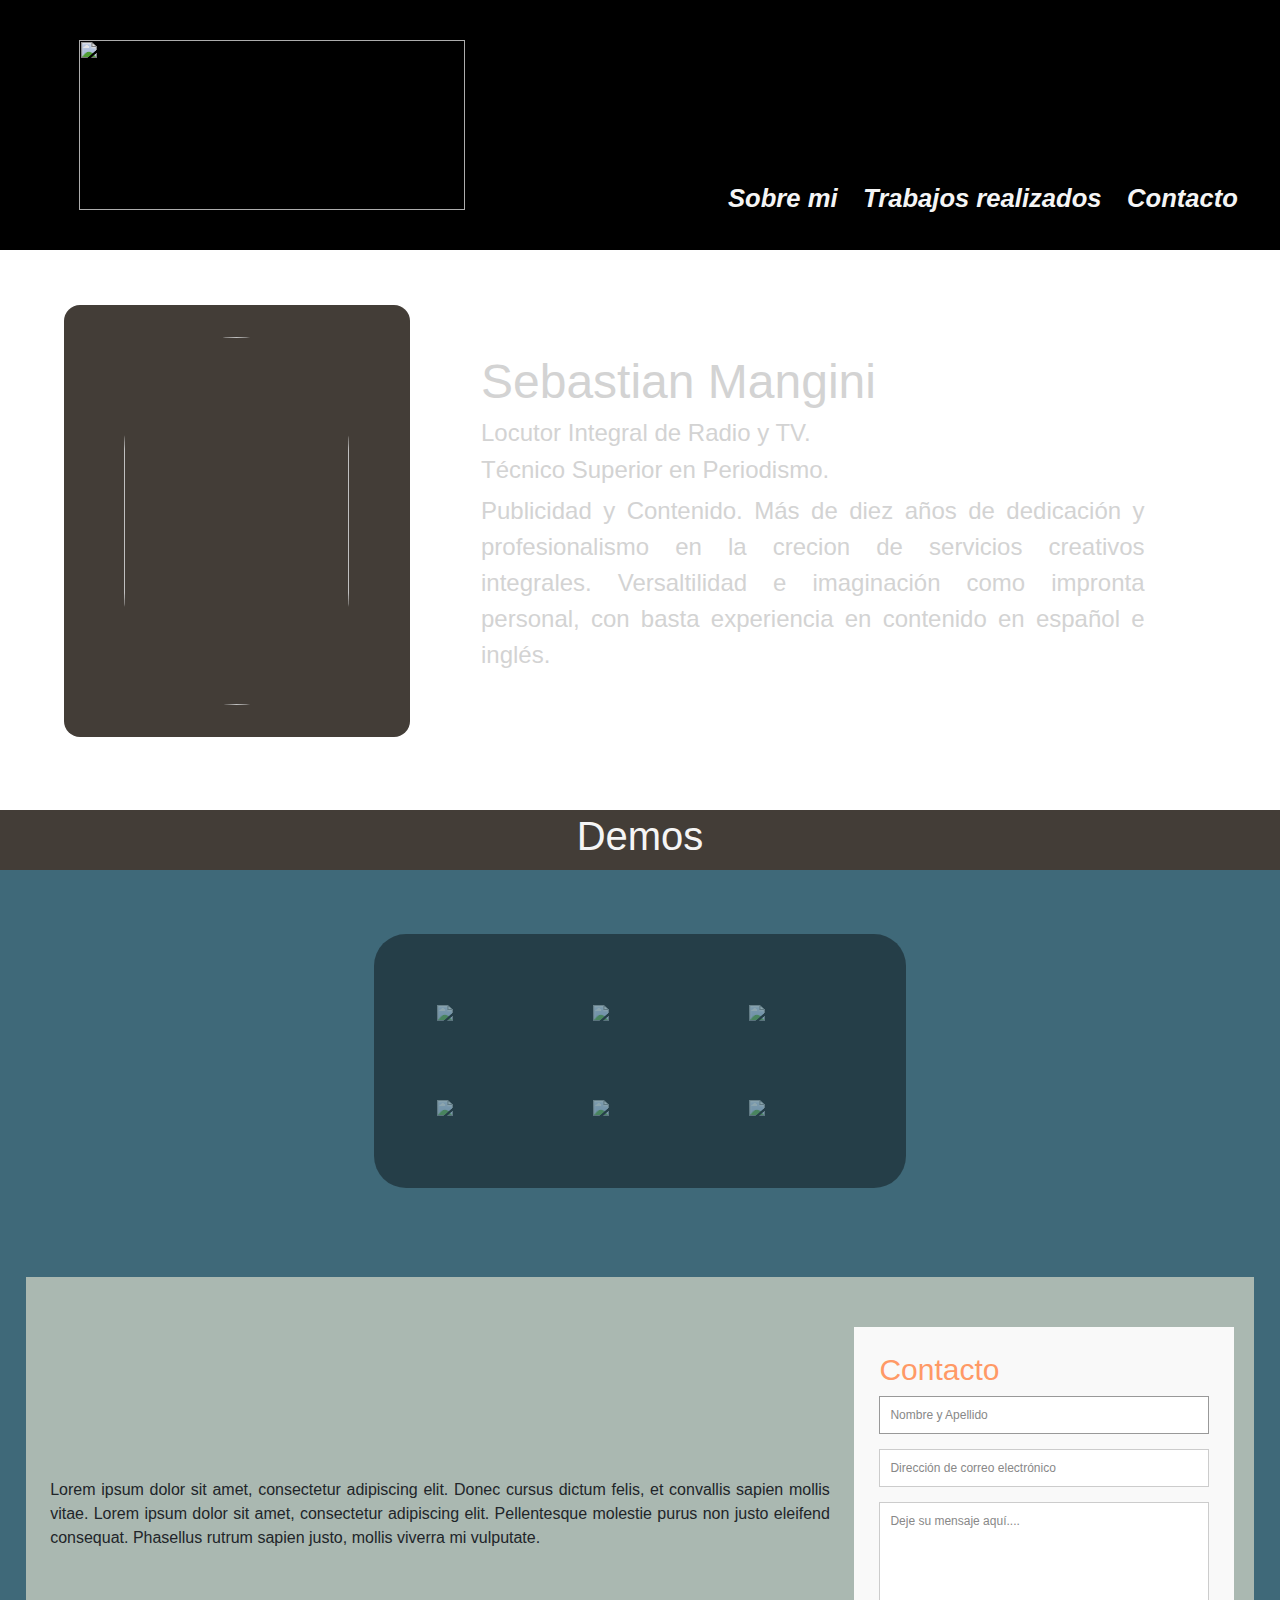
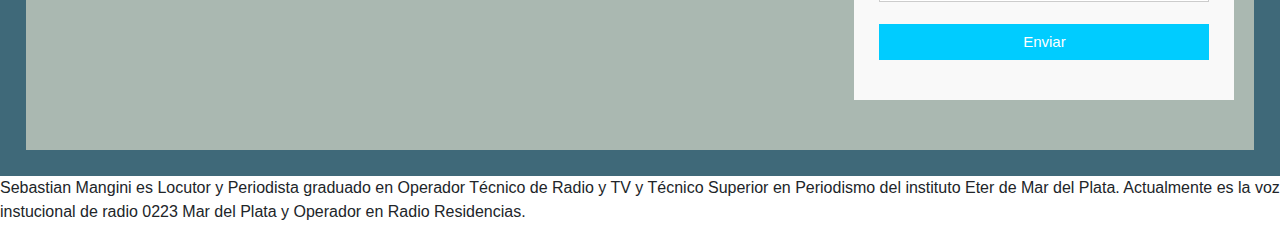
==== index.html @ 20fe5ebd "Add files via upload" ====
<!doctype html>
<html lang="en">

<head>
    <!-- Required meta tags -->
    <meta charset="utf-8">
    <meta name="viewport" content="width=device-width, initial-scale=1, shrink-to-fit=no">

    <!-- Bootstrap CSS -->
    <link rel="stylesheet" href="https://stackpath.bootstrapcdn.com/bootstrap/4.3.1/css/bootstrap.min.css"
        integrity="sha384-ggOyR0iXCbMQv3Xipma34MD+dH/1fQ784/j6cY/iJTQUOhcWr7x9JvoRxT2MZw1T" crossorigin="anonymous">

    <title>SebastianMangini</title>
    <link href="Index.css" rel="stylesheet" type="text/css">
    <link href="header.css" rel="stylesheet" type="text/css">
    <link href="presentation.css" rel="stylesheet" type="text/css">
    <link href="demogrill.css" rel="stylesheet" type="text/css">
    <link href="contact.css" rel="stylesheet" type="text/css">

    <link href="https://fonts.googleapis.com/css?family=Pacifico" rel="stylesheet">
    <link rel="stylesheet" href="https://use.fontawesome.com/releases/v5.7.2/css/all.css"
        integrity="sha384-fnmOCqbTlWIlj8LyTjo7mOUStjsKC4pOpQbqyi7RrhN7udi9RwhKkMHpvLbHG9Sr" crossorigin="anonymous">
    <link href="https://fonts.googleapis.com/css?family=Merriweather" rel="stylesheet">
</head>




<body>

    <header class="header-container">
        <div class="logo">
            <img src="/Users/aserra/Documents/web-locutor2/img/Logo2.jpg">
        </div>
        <nav>
            <ul class="menu">
                <li class="sobre-mi-button"><a href="#">Sobre mi</a></li>
                <li class="trabajos-realizados-button"><a href="#">Trabajos realizados</a></li>
                <li class="contacto-button"><a href="#">Contacto</a></li>
            </ul>
        </nav>
    </header>

    <main>
        <container class="presentation">
            <section class="profile" id="profile">
                
                    <img src="/Users/aserra/Documents/web-locutor2/img/fotoperfil.png">
               
            </section>
            <section class="profile-desc-container">
                <div class="profile-content">
                    <h1>Sebastian Mangini</h1>
                    <h2>Locutor Integral de Radio y TV.</h2>
                    <h2>Técnico Superior en Periodismo.</h2>
                    <p>Publicidad y Contenido. Más de diez años de dedicación y profesionalismo en la 
                        crecion de servicios creativos integrales. Versaltilidad e imaginación como impronta personal, 
                        con basta experiencia en contenido en español e inglés.</p>
                </div>
            </section>
        </container>
        <div class="second-title">
            <h1>Demos</h1>
        </div>
        <section class="grid-section">
            <div class="flex-grid">
                <div class="col">
                    <img class="demo" src="/Users/aserra/Documents/web-locutor2/img/placeholder-song.png">
                </div>
            
            <div class="col">
                <img  class="demo" src="/Users/aserra/Documents/web-locutor2/img/placeholder-song.png">
            </div>
            
            <div class="col">
                <img class="demo" src="/Users/aserra/Documents/web-locutor2/img/placeholder-song.png">
            </div>
            
            <div class="col">
                <img class="demo" src="/Users/aserra/Documents/web-locutor2/img/placeholder-song.png">
            </div>
            
            <div class="col">
                <img class="demo" src="/Users/aserra/Documents/web-locutor2/img/placeholder-song.png">
            </div>
            
            <div class="col">
                <img class="demo" src="/Users/aserra/Documents/web-locutor2/img/placeholder-song.png">
            </div>
            
            </div>
        </section>

        <section class="contact-box">                
            
                <div class="comment" id="comment">
                    <p>Lorem ipsum dolor sit amet, consectetur adipiscing elit. Donec cursus dictum felis, et convallis sapien mollis vitae. Lorem ipsum dolor sit amet, consectetur adipiscing elit. Pellentesque molestie purus non justo eleifend consequat. Phasellus rutrum sapien justo, mollis viverra mi vulputate.
                    </p>

                <section class="container-form" id="container-form">   

                <div class="container-form">  
                    <form id="contact" action="https://formspree.io/arianpicco@gmail.com" method="post">
                      <h3>Contacto</h3>
                      <fieldset>
                        <input placeholder="Nombre y Apellido" type="text" tabindex="1" required autofocus>
                      </fieldset>
                      <fieldset>
                        <input placeholder="Dirección de correo electrónico" type="email" tabindex="2" required>
                      </fieldset>
                      <fieldset>
                        <textarea placeholder="Deje su mensaje aquí...." tabindex="5" required></textarea>
                      </fieldset>
                      <fieldset>
                        <button name="submit" type="submit" id="contact-submit" data-submit="...Enviando">Enviar</button>
                      </fieldset>
                    </form>
                  </div>
                </section> 
            </div>

            </section> 


<footer>
    <div class="footer">
    <div class="footer-text" id="footer">
        <p>Sebastian Mangini es Locutor y Periodista graduado en Operador Técnico de Radio y TV y Técnico Superior en Periodismo del instituto Eter de Mar del Plata. Actualmente es la voz instucional de radio 0223 Mar del Plata y Operador en Radio Residencias.</p>
        </div>               
    </div>
</footer>
    </main>



    <!-- Optional JavaScript -->
    <!-- jQuery first, then Popper.js, then Bootstrap JS -->
    <script src="index.js"></script>
    <script src="https://code.jquery.com/jquery-3.3.1.slim.min.js"
        integrity="sha384-q8i/X+965DzO0rT7abK41JStQIAqVgRVzpbzo5smXKp4YfRvH+8abtTE1Pi6jizo"
        crossorigin="anonymous"></script>
    <script src="https://cdnjs.cloudflare.com/ajax/libs/popper.js/1.14.7/umd/popper.min.js"
        integrity="sha384-UO2eT0CpHqdSJQ6hJty5KVphtPhzWj9WO1clHTMGa3JDZwrnQq4sF86dIHNDz0W1"
        crossorigin="anonymous"></script>
    <script src="https://stackpath.bootstrapcdn.com/bootstrap/4.3.1/js/bootstrap.min.js"
        integrity="sha384-JjSmVgyd0p3pXB1rRibZUAYoIIy6OrQ6VrjIEaFf/nJGzIxFDsf4x0xIM+B07jRM"
        crossorigin="anonymous"></script>

</body>

</html>
---- header.css ----
.header-container{
    display: flex;
    flex-direction: column;
    background-color: black ;
    background-image: url(/Users/aserra/Documents/web-locutor2/img/backround3.jpg);
    background-attachment: fixed;
    background-size: 100% 100%;
    background-repeat: round;
    border-bottom: 2px rgba(255, 255, 255, 0.6);

}

.logo{
    font-size: 25px;
    color: black;
    display: block;
    justify-content: center;
    align-self: center;
    margin: 5%;
    padding: 3px;
}


 
.logo img{
     display: flex;
     align-self: center;
     width: 100%;
     height: 100%;
  }

nav {
    padding: 2px 5px;
}

ul{
    list-style-type: none;
}

a {
    font-size: 1.6rem;
    color: whitesmoke;
    text-shadow: rgba(black, .2);
    font-style: italic;

}

a:hover{
    text-decoration: underline;
    color:#000000;
    background-color: lightgoldenrodyellow;
}

.menu li {
    font-size: 16px;
    padding: 15px 5px;    
}

.menu {
    flex-wrap: wrap;
    justify-content: space-between;
    align-items: center;

}

.contacto-button{
    text-align: center;
}

.sobre-mi-button{
    text-align: center;

}

.trabajos-realizados-button{
    text-align: center;
    border: none;
    flex-flow: column nowrap;


}

@media all and (min-width: 900px) {


    .header-container{
        padding: relative;
        flex-direction: row;
        justify-content: space-between;
        border: none;
        width: 100%;
        height: 250px;
        align-items: flex-end;
        font-weight: bold;
        text-align: center;
        z-index: 9999;
        transition: .5s;
      
        background-color: black;
    }
    
    .header-container.small{
        height: 80px;
        box-shadow: 0 0 5px rgba(black, .2);
        align-items: flex-end;
        position: fixed;
        border-bottom: 1px solid rgba(255, 255, 255, 0.6);
    }
    
    .header-container.small .menu li{
        padding:0;
    }
    
    .header-container.small ~ main .presentation{
        padding-top: 150px;
        padding-bottom: 50px;
    }
    
    .header-container.small .logo {
        width: 8rem;
        height: 4rem;
        border: none;
        padding: 2px;
    }
    
    .logo{
        width: 26rem;
        height: 80%;
        border-style: none;
        padding: 15px;
        transition: .5s;
        opacity: 0.9;

      }
     
    .logo img{
         width: 100%;
         height: 100%;
         border: none;
      }
     
    
     .menu {
         display: flex;
         justify-content: space-between;
         flex-flow: row nowrap;
         border: none;
         width: 35rem;
         margin-right: 2rem;
     }
    
     .menu li {
        display: flex;
        align-items: center;
        font-size: 24px;
        border: none;
     }
    
     a {
        color: whitesmoke;    
     }
    
     .contacto-button{
        text-align: center;
        border: none;
    }
    
    .sobre-mi-button{
        text-align: center;
        border: none;
    
    
    }
    
    .trabajos-realizados-button{
        text-align: center;
        border: none;
    
    }


}
---- presentation.css ----
.presentation{
    display: flex;
    padding: 2rem 1rem 2rem 1rem;
    flex-flow: column nowrap;
    background-size: 100%;
}


.profile {
display: flex;
background-color: #433D37;
align-content: center;
justify-content: center;
border-radius: 1rem;
padding: 20px;
}

.profile img{
    margin: 10%;
    border-radius: 4rem;
    width: 100%;
}

.profile-desc-container{
    display: flex;
    margin: 5%;
    text-align: justify;
}

.profile-content{
display: flex;
flex-flow: column nowrap;
width: 100%;
height: 100%;
color: lightgray;
}

.profile-content h1{
font-size: 2rem;
}

.profile-content h2{
    font-size: 1rem;
    }

.profile-content p{
    display: none;
}    

.second-title{
    display: block;
    padding: 2px;
    background-color: #433D37;
    color: whitesmoke;
}

.second-title h1{
    text-align: center;
}


@media all and (min-width: 900px) {


    .presentation{
        display: flex;
        padding: 2rem 4rem 2rem 4rem;
        flex-flow: row nowrap;
        padding-bottom: 50px;
        }
    
    .profile{
        padding: 2rem;
        width: 30%;
        margin-top: 2%;
        margin-bottom: 2%;
        display: flex;
        align-items: center;
    }
    
    .profile img{
        width: 100%;
        height: 100%;
        border-radius: 10rem;
        justify-content: center;
        align-items: center;
    }
    
    
    .profile-desc-container{
    width: 60%;
    display: flex;
    justify-content: space-around;
    font-size: x-large;
    }
    
    .profile-content{
        display: flex;
        flex-flow: column nowrap;
        align-content: center;
        width: auto;
        margin: 2%;
    }
    
    .profile-content{
        display: flex;
        flex-flow: column nowrap;
        width: 100%;
        height: 100%;
        }
        
        .profile-content h1{
        font-size: 3rem;
        }
        
        .profile-content h2{
            font-size: 1.5rem;
            }
        
        .profile-content p{
            display: flex;
        }    
    }
---- demogrill.css ----
.demo{
    width: 100%;
    height: auto;
    padding: 1rem;
}

.grid-section{
    background-color: #3F6979;
    background-image: url(/Users/aserra/Documents/web-locutor2/img/backround10.jpeg);
    background-size: 100%;
    background-repeat: repeat;
}


.flex-grid{
    background-color: black;
    opacity: 0.4;
    border-radius: 2rem;
    display: flex;
    flex-flow: column wrap;
    justify-content: center;    
    align-content: center;
    align-items: center;
    padding: 2rem;
    margin: 4rem;
}

.col{
    flex: 1;
    display: flex;
}

.flex-grid img{
    z-index: 1000;
    opacity: none;
}


.grid-section{
    display: flex;
    justify-content: center;
    align-items: center;
}


@media all and (min-width: 900px) {



    .grid-section{
   
        height: auto;
        display: flex;
        background-repeat: no-repeat;
    }
    


    
    .flex-grid{
        margin-left: 15%;
        margin-right: 15%;
        display: flex;
        align-items: center;
        justify-content: center;   
        flex-flow: row wrap;
       
    }
    
    
    .col{
        margin-top: 5%;
        margin-bottom: 5%;
        flex-basis: 33%;
    
    }
}
---- contact.css ----
.contact-box{
    display: flex;
    flex-flow: column wrap;
    
}

.comment{
    display: flex;
    align-items: center;
    background-color: grey;
    flex-flow: column;
}

.comment p {
    margin-top: 20px;
    text-align: justify;
}

.container-form {
	max-width:400px;
	width:100%;
	margin:0 auto;
	position:relative;
}

#contact input[type="text"], #contact input[type="email"], #contact input[type="tel"], #contact input[type="url"], #contact textarea, #contact button[type="submit"] { font:400 12px/16px "Open Sans", Helvetica, Arial, sans-serif; }

#contact {
	background:#F9F9F9;
	padding:25px;
	margin:50px 0;
}

#contact h3 {
	color: #F96;
	display: block;
	font-size: 30px;
	font-weight: 400;
}

#contact h4 {
	margin:5px 0 15px;
	display:block;
	font-size:13px;
}

fieldset {
	border: medium none !important;
	margin: 0 0 10px;
	min-width: 100%;
	padding: 0;
	width: 100%;
}

#contact input[type="text"], #contact input[type="email"], #contact input[type="tel"], #contact input[type="url"], #contact textarea {
	width:100%;
	border:1px solid #CCC;
	background:#FFF;
	margin:0 0 5px;
	padding:10px;
}

#contact input[type="text"]:hover, #contact input[type="email"]:hover, #contact input[type="tel"]:hover, #contact input[type="url"]:hover, #contact textarea:hover {
	-webkit-transition:border-color 0.3s ease-in-out;
	-moz-transition:border-color 0.3s ease-in-out;
	transition:border-color 0.3s ease-in-out;
	border:1px solid #AAA;
}

#contact textarea {
	height:100px;
	max-width:100%;
  resize:none;
}

#contact button[type="submit"] {
	cursor:pointer;
	width:100%;
	border:none;
	background:#0CF;
	color:#FFF;
	margin:0 0 5px;
	padding:10px;
	font-size:15px;
}

#contact button[type="submit"]:hover {
	background:#09C;
	-webkit-transition:background 0.3s ease-in-out;
	-moz-transition:background 0.3s ease-in-out;
	transition:background-color 0.3s ease-in-out;
}

#contact button[type="submit"]:active { box-shadow:inset 0 1px 3px rgba(0, 0, 0, 0.5); }

#contact input:focus, #contact textarea:focus {
	outline:0;
	border:1px solid #999;
}
::-webkit-input-placeholder {
 color:#888;
}
:-moz-placeholder {
 color:#888;
}
::-moz-placeholder {
 color:#888;
}
:-ms-input-placeholder {
 color:#888;
}


@media all and (min-width: 900px) {




    .demo{
        width: 100%;
    ;}
    
    .contact-box{
        display: flex; 
        background-color: #3F6979 ;
    
    }
    
    .comment{
        margin: 2%;
        display: flex;
        align-items: center;
        flex-flow: row nowrap;
        background-color: #AAB8B1;
    }
    
    .comment p {
        margin: 2%;
    }
    
    .container-form {
        max-width:400px;
        width:100%;
        margin:0 auto;
        position:relative;
    }
    
    #contact{
        margin-right: 5%;
    }
    

}
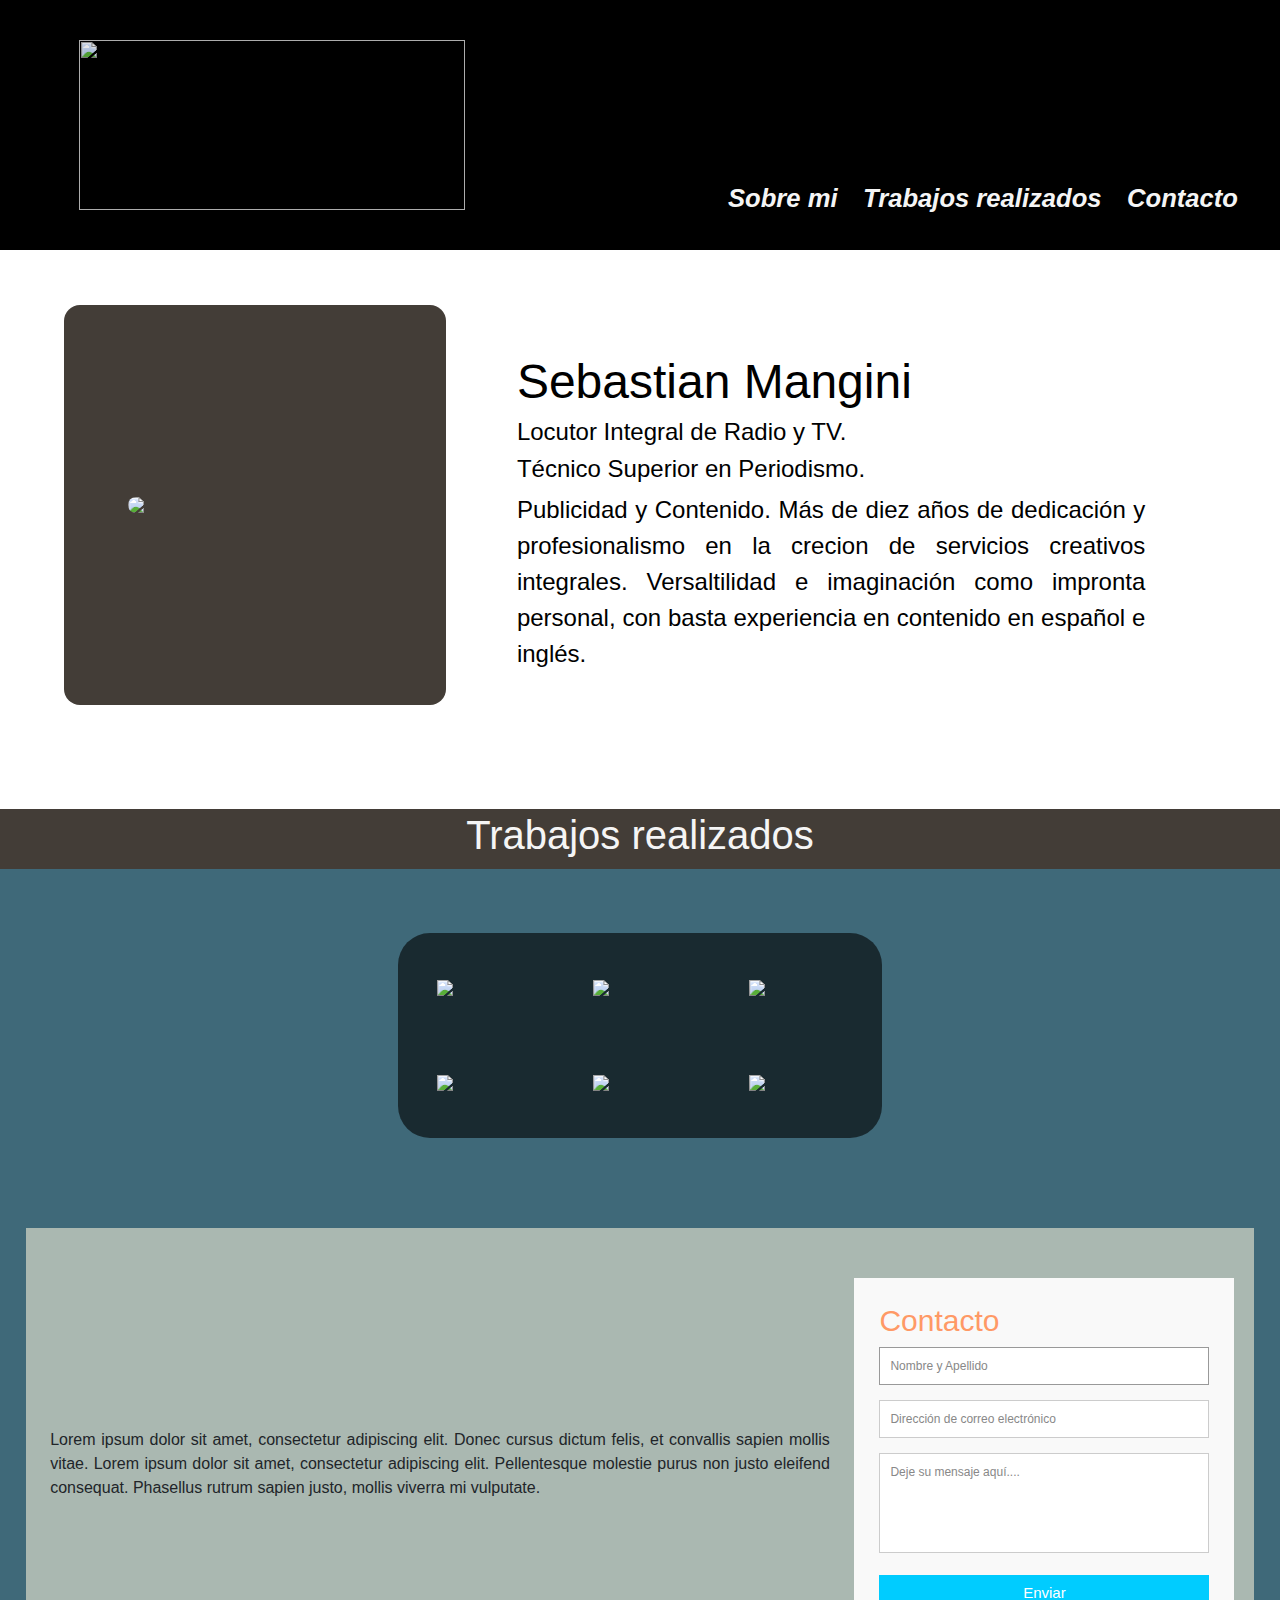
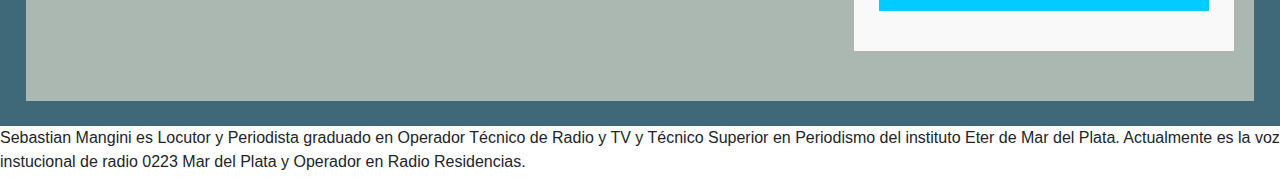
==== commit da9c759b: "home commit" ====
--- a/index.html
+++ b/index.html
@@ -30,7 +30,8 @@
 
     <header class="header-container">
         <div class="logo">
-            <img src="/Users/aserra/Documents/web-locutor2/img/Logo2.jpg">
+            <img class="full-logo" src="D:\User\Documents\Git\web-locutor\img\Logo2.jpg">
+            <img class="cel-logo" src="D:\User\Documents\Git\web-locutor\img\logo.png">
         </div>
         <nav>
             <ul class="menu">
@@ -45,7 +46,8 @@
         <container class="presentation">
             <section class="profile" id="profile">
                 
-                    <img src="/Users/aserra/Documents/web-locutor2/img/fotoperfil.png">
+                    <img src="D:\User\Documents\Git\web-locutor\img\fotoperfil.png">
+
                
             </section>
             <section class="profile-desc-container">
@@ -60,32 +62,32 @@
             </section>
         </container>
         <div class="second-title">
-            <h1>Demos</h1>
+            <h1>Trabajos realizados</h1>
         </div>
         <section class="grid-section">
             <div class="flex-grid">
                 <div class="col">
-                    <img class="demo" src="/Users/aserra/Documents/web-locutor2/img/placeholder-song.png">
+                    <img class="demo" src="D:\User\Documents\Git\web-locutor\img\Grid_photo\0223_logo.png">
                 </div>
             
             <div class="col">
-                <img  class="demo" src="/Users/aserra/Documents/web-locutor2/img/placeholder-song.png">
+                <img  class="demo" src="D:\User\Documents\Git\web-locutor\img\Grid_photo\LAN_LOGO.png">
             </div>
             
             <div class="col">
-                <img class="demo" src="/Users/aserra/Documents/web-locutor2/img/placeholder-song.png">
+                <img class="demo" src="D:\User\Documents\Git\web-locutor\img\Grid_photo\Parrila_logo.jpg">
             </div>
             
             <div class="col">
-                <img class="demo" src="/Users/aserra/Documents/web-locutor2/img/placeholder-song.png">
+                <img class="demo" src="D:\User\Documents\Git\web-locutor\img\Grid_photo\RDS_logo.png">
             </div>
             
             <div class="col">
-                <img class="demo" src="/Users/aserra/Documents/web-locutor2/img/placeholder-song.png">
+                <img class="demo" src="D:\User\Documents\Git\web-locutor\img\Grid_photo\strapko_logo.png">
             </div>
             
             <div class="col">
-                <img class="demo" src="/Users/aserra/Documents/web-locutor2/img/placeholder-song.png">
+                <img class="demo" src="D:\User\Documents\Git\web-locutor\img\Grid_photo\altoImpacto_logo.jpg">
             </div>
             
             </div>
--- a/header.css
+++ b/header.css
@@ -2,13 +2,13 @@
     display: flex;
     flex-direction: column;
     background-color: black ;
-    background-image: url(/Users/aserra/Documents/web-locutor2/img/backround3.jpg);
     background-attachment: fixed;
-    background-size: 100% 100%;
-    background-repeat: round;
+    background-size: 100%;
+    background-repeat: no-repeat;
     border-bottom: 2px rgba(255, 255, 255, 0.6);
 
 }
+
 
 .logo{
     font-size: 25px;
@@ -18,15 +18,20 @@
     align-self: center;
     margin: 5%;
     padding: 3px;
+   
 }
 
 
- 
-.logo img{
+.logo img.cel-logo{
      display: flex;
      align-self: center;
      width: 100%;
      height: 100%;
+     margin: none;
+  }
+
+  .logo img.full-logo{
+      display: none;
   }
 
 nav {
@@ -60,6 +65,7 @@
     flex-wrap: wrap;
     justify-content: space-between;
     align-items: center;
+    display: none;
 
 }
 
@@ -80,8 +86,12 @@
 
 }
 
-@media all and (min-width: 900px) {
+@media all and (min-width: 700px) {
 
+ 
+    .logo img.cel-logo{
+        display: none;
+    }
 
     .header-container{
         padding: relative;
@@ -95,7 +105,7 @@
         text-align: center;
         z-index: 9999;
         transition: .5s;
-      
+        background-image: url(D:/User/Documents/Git/web-locutor/img/backround4.jpg);
         background-color: black;
     }
     
@@ -112,7 +122,7 @@
     }
     
     .header-container.small ~ main .presentation{
-        padding-top: 150px;
+        padding-top: 190px;
         padding-bottom: 50px;
     }
     
@@ -133,10 +143,11 @@
 
       }
      
-    .logo img{
+    .logo img.full-logo{
          width: 100%;
          height: 100%;
          border: none;
+         display: inline;
       }
      
     
@@ -168,14 +179,11 @@
     .sobre-mi-button{
         text-align: center;
         border: none;
-    
-    
     }
     
     .trabajos-realizados-button{
         text-align: center;
         border: none;
-    
     }
 
 
--- a/presentation.css
+++ b/presentation.css
@@ -34,7 +34,8 @@
 flex-flow: column nowrap;
 width: 100%;
 height: 100%;
-color: lightgray;
+font-style: bold;
+color: black;
 }
 
 .profile-content h1{
@@ -61,7 +62,7 @@
 }
 
 
-@media all and (min-width: 900px) {
+@media all and (min-width: 700px) {
 
 
     .presentation{
@@ -73,7 +74,8 @@
     
     .profile{
         padding: 2rem;
-        width: 30%;
+        width: 25rem;
+        height: 25rem;
         margin-top: 2%;
         margin-bottom: 2%;
         display: flex;
@@ -82,7 +84,6 @@
     
     .profile img{
         width: 100%;
-        height: 100%;
         border-radius: 10rem;
         justify-content: center;
         align-items: center;
--- a/demogrill.css
+++ b/demogrill.css
@@ -7,23 +7,22 @@
 
 .grid-section{
     background-color: #3F6979;
-    background-image: url(/Users/aserra/Documents/web-locutor2/img/backround10.jpeg);
+    background-image: url(D:/User/Documents/Git/web-locutor/img/backround10.jpeg);
     background-size: 100%;
     background-repeat: repeat;
 }
 
 
 .flex-grid{
-    background-color: black;
-    opacity: 0.4;
+    background-color: rgb(0, 0, 0, 0.6);
     border-radius: 2rem;
     display: flex;
     flex-flow: column wrap;
     justify-content: center;    
     align-content: center;
     align-items: center;
-    padding: 2rem;
-    margin: 4rem;
+    padding: 0.5rem;
+    margin: 2rem;
 }
 
 .col{
@@ -44,7 +43,7 @@
 }
 
 
-@media all and (min-width: 900px) {
+@media all and (min-width: 700px) {
 
 
 
@@ -59,12 +58,15 @@
 
     
     .flex-grid{
-        margin-left: 15%;
-        margin-right: 15%;
+        margin-left: 20%;
+        margin-right: 20%;
+        margin-top: 5%;
+        margin-bottom: 5%;
         display: flex;
         align-items: center;
         justify-content: center;   
         flex-flow: row wrap;
+       
        
     }
     
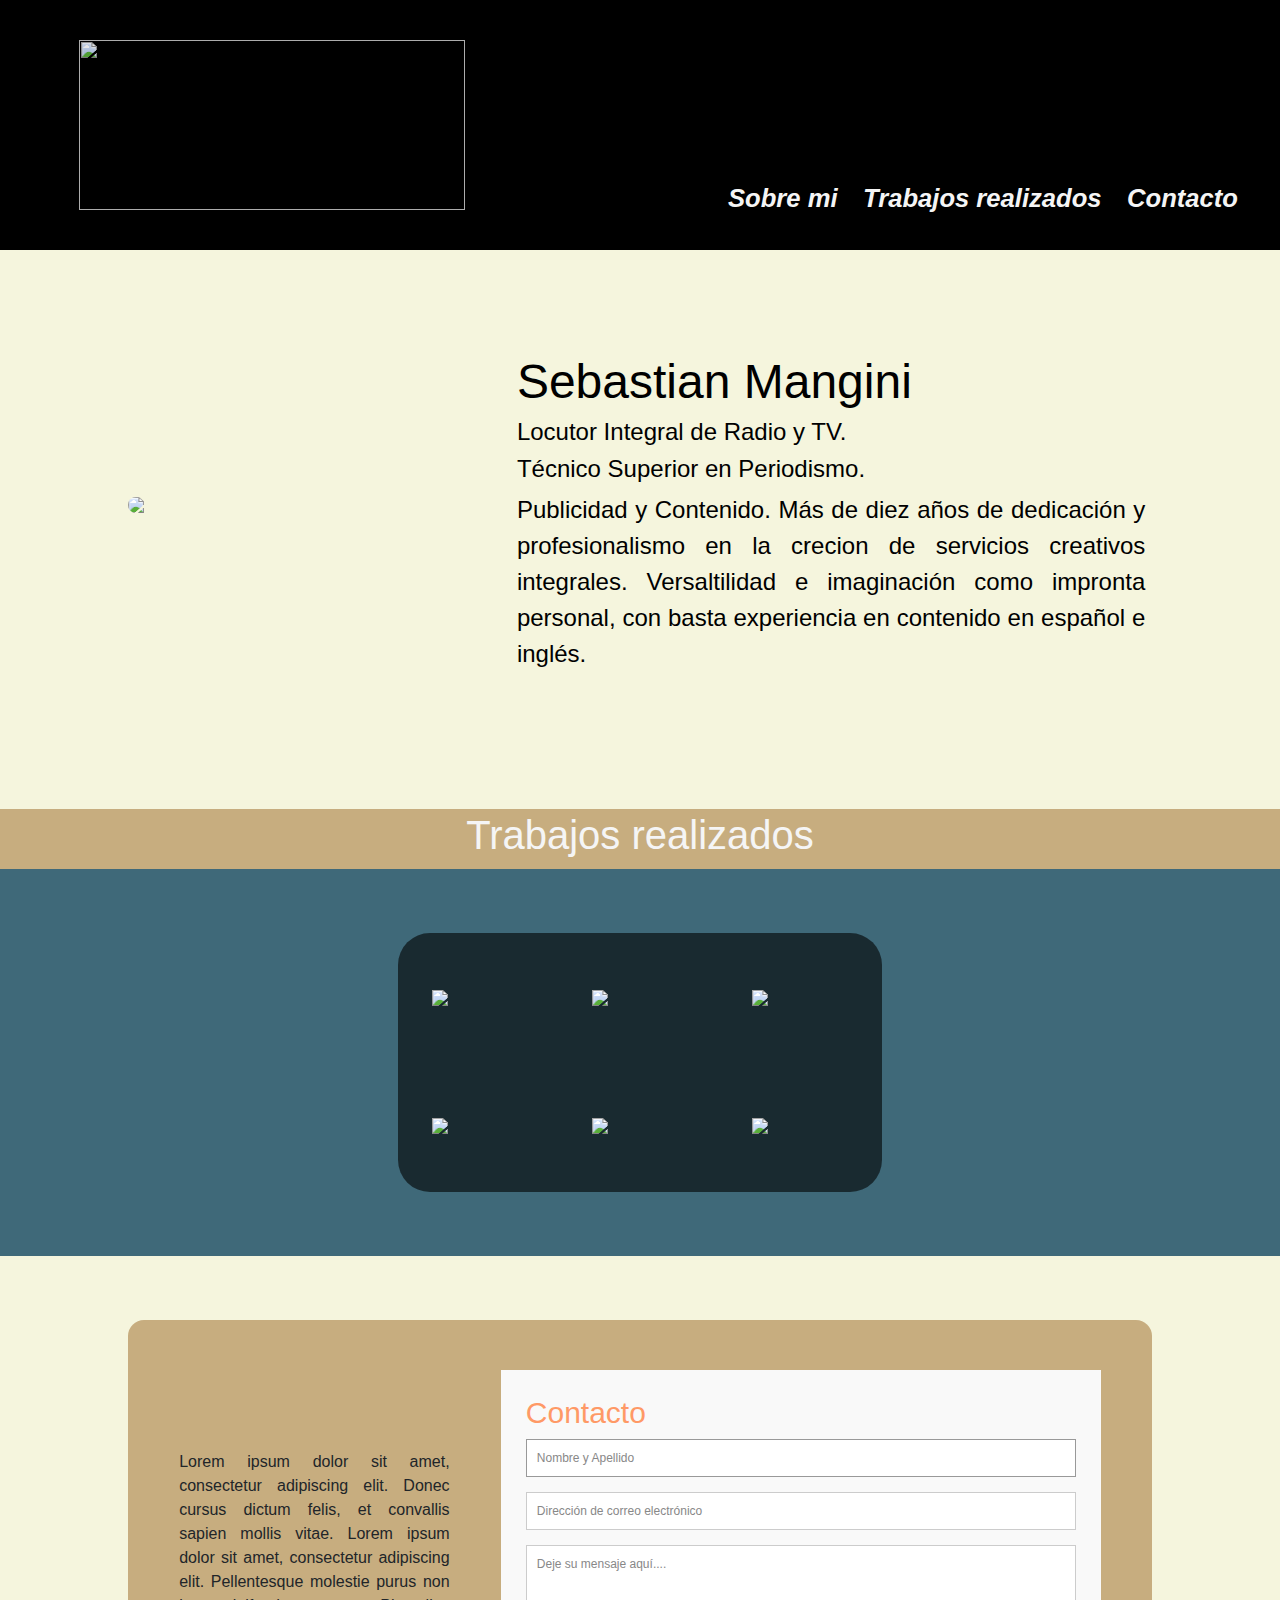
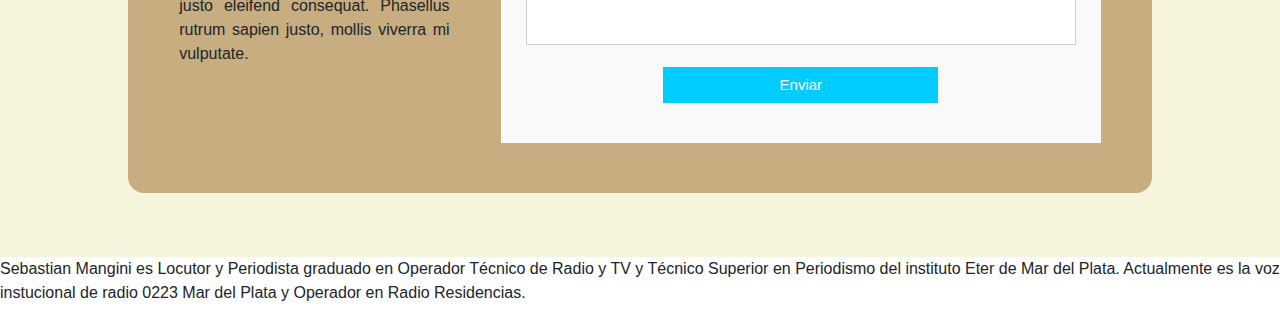
==== commit 20081db2: "contact update" ====
--- a/index.html
+++ b/index.html
@@ -16,6 +16,7 @@
     <link href="presentation.css" rel="stylesheet" type="text/css">
     <link href="demogrill.css" rel="stylesheet" type="text/css">
     <link href="contact.css" rel="stylesheet" type="text/css">
+    <link href="cards.css" rel="stylesheet" type="text/css">
 
     <link href="https://fonts.googleapis.com/css?family=Pacifico" rel="stylesheet">
     <link rel="stylesheet" href="https://use.fontawesome.com/releases/v5.7.2/css/all.css"
@@ -45,18 +46,18 @@
     <main>
         <container class="presentation">
             <section class="profile" id="profile">
-                
-                    <img src="D:\User\Documents\Git\web-locutor\img\fotoperfil.png">
-
-               
+
+                <img src="D:\User\Documents\Git\web-locutor\img\fotoperfil.png">
+
+
             </section>
             <section class="profile-desc-container">
                 <div class="profile-content">
                     <h1>Sebastian Mangini</h1>
                     <h2>Locutor Integral de Radio y TV.</h2>
                     <h2>Técnico Superior en Periodismo.</h2>
-                    <p>Publicidad y Contenido. Más de diez años de dedicación y profesionalismo en la 
-                        crecion de servicios creativos integrales. Versaltilidad e imaginación como impronta personal, 
+                    <p>Publicidad y Contenido. Más de diez años de dedicación y profesionalismo en la
+                        crecion de servicios creativos integrales. Versaltilidad e imaginación como impronta personal,
                         con basta experiencia en contenido en español e inglés.</p>
                 </div>
             </section>
@@ -67,70 +68,129 @@
         <section class="grid-section">
             <div class="flex-grid">
                 <div class="col">
-                    <img class="demo" src="D:\User\Documents\Git\web-locutor\img\Grid_photo\0223_logo.png">
-                </div>
-            
-            <div class="col">
-                <img  class="demo" src="D:\User\Documents\Git\web-locutor\img\Grid_photo\LAN_LOGO.png">
-            </div>
-            
-            <div class="col">
-                <img class="demo" src="D:\User\Documents\Git\web-locutor\img\Grid_photo\Parrila_logo.jpg">
-            </div>
-            
-            <div class="col">
-                <img class="demo" src="D:\User\Documents\Git\web-locutor\img\Grid_photo\RDS_logo.png">
-            </div>
-            
-            <div class="col">
-                <img class="demo" src="D:\User\Documents\Git\web-locutor\img\Grid_photo\strapko_logo.png">
-            </div>
-            
-            <div class="col">
-                <img class="demo" src="D:\User\Documents\Git\web-locutor\img\Grid_photo\altoImpacto_logo.jpg">
-            </div>
-            
+                    <div class="card-middle">
+                        <div class="front">
+                            <img class="demo"
+                                src="D:\User\Documents\Git\web-locutor\img\Grid_photo\0223_logo.png">
+                        </div>
+                        <div class="back">
+                            <img class="demo" src="D:\User\Documents\Git\web-locutor\img\Grid_photo\Play_logo.png">
+                        </div>
+                    </div>
+                </div>
+
+                <div class="col">
+                    <div class="card-middle">
+                        <div class="front">
+                            <img class="demo"
+                                src="D:\User\Documents\Git\web-locutor\img\Grid_photo\LAN_LOGO.png">
+                        </div>
+                        <div class="back">
+                            <img class="demo" src="D:\User\Documents\Git\web-locutor\img\Grid_photo\Play_logo.png">
+                        </div>
+                    </div>
+
+                </div>
+
+                <div class="col">
+                    <div class="card-middle">
+                        <div class="front">
+                            <img class="demo"
+                                src="D:\User\Documents\Git\web-locutor\img\Grid_photo\Parrila_logo.jpg">
+                        </div>
+                        <div class="back">
+                            <img class="demo" src="D:\User\Documents\Git\web-locutor\img\Grid_photo\Play_logo.png">
+                        </div>
+                    </div>
+                </div>
+
+                <div class="col">
+                    <div class="card-middle">
+                        <div class="front">
+                            <img class="demo"
+                                src="D:\User\Documents\Git\web-locutor\img\Grid_photo\RDS_logo.png">
+                        </div>
+                        <div class="back">
+                            <img class="demo" src="D:\User\Documents\Git\web-locutor\img\Grid_photo\Play_logo.png">
+                        </div>
+                    </div>
+
+                </div>
+
+                <div class="col">
+                    <div class="card-middle">
+                        <div class="front">
+                            <img class="demo"
+                                src="D:\User\Documents\Git\web-locutor\img\Grid_photo\strapko_logo.png">
+                        </div>
+                        <div class="back">
+                            <img class="demo" src="D:\User\Documents\Git\web-locutor\img\Grid_photo\Play_logo.png">
+                        </div>
+                    </div>
+
+                </div>
+
+                <div class="col">
+                    <div class="card-middle">
+                        <div class="front">
+                            <img class="demo"
+                                src="D:\User\Documents\Git\web-locutor\img\Grid_photo\altoImpacto_logo.jpg">
+                        </div>
+                        <div class="back">
+                            <img class="demo" src="D:\User\Documents\Git\web-locutor\img\Grid_photo\Play_logo.png">
+                        </div>
+                    </div>
+
+                </div>
+
             </div>
         </section>
 
-        <section class="contact-box">                
-            
-                <div class="comment" id="comment">
-                    <p>Lorem ipsum dolor sit amet, consectetur adipiscing elit. Donec cursus dictum felis, et convallis sapien mollis vitae. Lorem ipsum dolor sit amet, consectetur adipiscing elit. Pellentesque molestie purus non justo eleifend consequat. Phasellus rutrum sapien justo, mollis viverra mi vulputate.
+        <section class="contact-box">
+
+            <div class="comment" id="comment">
+                <div class="commentp">
+                    <p>Lorem ipsum dolor sit amet, consectetur adipiscing elit. Donec cursus dictum felis, et convallis
+                        sapien mollis vitae. Lorem ipsum dolor sit amet, consectetur adipiscing elit. Pellentesque
+                        molestie purus non justo eleifend consequat. Phasellus rutrum sapien justo, mollis viverra mi
+                        vulputate.
                     </p>
-
-                <section class="container-form" id="container-form">   
-
-                <div class="container-form">  
-                    <form id="contact" action="https://formspree.io/arianpicco@gmail.com" method="post">
-                      <h3>Contacto</h3>
-                      <fieldset>
-                        <input placeholder="Nombre y Apellido" type="text" tabindex="1" required autofocus>
-                      </fieldset>
-                      <fieldset>
-                        <input placeholder="Dirección de correo electrónico" type="email" tabindex="2" required>
-                      </fieldset>
-                      <fieldset>
-                        <textarea placeholder="Deje su mensaje aquí...." tabindex="5" required></textarea>
-                      </fieldset>
-                      <fieldset>
-                        <button name="submit" type="submit" id="contact-submit" data-submit="...Enviando">Enviar</button>
-                      </fieldset>
-                    </form>
-                  </div>
-                </section> 
+                </div>
+                <section class="container-form" id="container-form">
+
+                    <div class="container-form">
+                        <form id="contact" action="https://formspree.io/arianpicco@gmail.com" method="post">
+                            <h3>Contacto</h3>
+                            <fieldset>
+                                <input placeholder="Nombre y Apellido" type="text" tabindex="1" required autofocus>
+                            </fieldset>
+                            <fieldset>
+                                <input placeholder="Dirección de correo electrónico" type="email" tabindex="2" required>
+                            </fieldset>
+                            <fieldset>
+                                <textarea placeholder="Deje su mensaje aquí...." tabindex="5" required></textarea>
+                            </fieldset>
+                            <fieldset>
+                                <button name="submit" type="submit" id="contact-submit"
+                                    data-submit="...Enviando">Enviar</button>
+                            </fieldset>
+                        </form>
+                    </div>
+                </section>
             </div>
 
-            </section> 
-
-
-<footer>
-    <div class="footer">
-    <div class="footer-text" id="footer">
-        <p>Sebastian Mangini es Locutor y Periodista graduado en Operador Técnico de Radio y TV y Técnico Superior en Periodismo del instituto Eter de Mar del Plata. Actualmente es la voz instucional de radio 0223 Mar del Plata y Operador en Radio Residencias.</p>
-        </div>               
-    </div>
-</footer>
+        </section>
+
+
+        <footer>
+            <div class="footer">
+                <div class="footer-text" id="footer">
+                    <p>Sebastian Mangini es Locutor y Periodista graduado en Operador Técnico de Radio y TV y Técnico
+                        Superior en Periodismo del instituto Eter de Mar del Plata. Actualmente es la voz instucional de
+                        radio 0223 Mar del Plata y Operador en Radio Residencias.</p>
+                </div>
+            </div>
+        </footer>
     </main>
 
 
--- a/presentation.css
+++ b/presentation.css
@@ -5,12 +5,12 @@
     padding: 2rem 1rem 2rem 1rem;
     flex-flow: column nowrap;
     background-size: 100%;
+    background-color: #F5F5DD;
 }
 
 
 .profile {
-display: flex;
-background-color: #433D37;
+display: none;
 align-content: center;
 justify-content: center;
 border-radius: 1rem;
@@ -25,8 +25,8 @@
 
 .profile-desc-container{
     display: flex;
-    margin: 5%;
-    text-align: justify;
+    font-size: x-large;
+    text-align: center;
 }
 
 .profile-content{
@@ -53,7 +53,7 @@
 .second-title{
     display: block;
     padding: 2px;
-    background-color: #433D37;
+    background-color: #C7AD7F;
     color: whitesmoke;
 }
 
@@ -95,7 +95,12 @@
     display: flex;
     justify-content: space-around;
     font-size: x-large;
+    text-align: justify;
+    margin: 5%;
     }
+
+  
+    
     
     .profile-content{
         display: flex;
--- a/demogrill.css
+++ b/demogrill.css
@@ -3,6 +3,14 @@
     width: 100%;
     height: auto;
     padding: 1rem;
+   
+}
+
+.play{
+    width: 100%;
+    height: auto;
+    padding: 1rem;
+   
 }
 
 .grid-section{
@@ -17,22 +25,20 @@
     background-color: rgb(0, 0, 0, 0.6);
     border-radius: 2rem;
     display: flex;
-    flex-flow: column wrap;
+    flex-flow: row wrap;
     justify-content: center;    
     align-content: center;
     align-items: center;
-    padding: 0.5rem;
-    margin: 2rem;
+    padding: 0.1rem;
+    margin: 0.1rem;
 }
 
 .col{
     flex: 1;
     display: flex;
-}
-
-.flex-grid img{
-    z-index: 1000;
-    opacity: none;
+    flex-basis: 50%;
+    margin: 0;
+    padding: 0;
 }
 
 
@@ -77,4 +83,7 @@
         flex-basis: 33%;
     
     }
+
+
+    
 }--- a/contact.css
+++ b/contact.css
@@ -1,15 +1,16 @@
 
 .contact-box{
     display: flex;
-    flex-flow: column wrap;
-    
+	flex-flow: column wrap;
+	background-color: #F5F5DD;
+
 }
 
 .comment{
     display: flex;
     align-items: center;
-    background-color: grey;
-    flex-flow: column;
+	flex-flow: column;
+	background-color: #C7AD7F;
 }
 
 .comment p {
@@ -122,33 +123,51 @@
     ;}
     
     .contact-box{
-        display: flex; 
-        background-color: #3F6979 ;
-    
-    }
+		display: flex; 
+	}
     
     .comment{
-        margin: 2%;
+		margin-top: 5%;
+		margin-left: 10%;
+		margin-right: 10%;
+		margin-bottom: 5%;
         display: flex;
-        align-items: center;
-        flex-flow: row nowrap;
-        background-color: #AAB8B1;
+		border-radius: 1rem;
+		flex-flow: row nowrap;
+	}
+	
+
+    
+    .commentp{
+		display: flex;
+		margin: 5%;
+		width: 40%;
+
+	}
+   
+	.container-form{
+		max-width: 600px;
+		width: 100%;
+		margin-right: 5%;
+	}
+	
+
+    #contact{
+			width: 100%;
+		
     }
-    
-    .comment p {
-        margin: 2%;
-    }
-    
-    .container-form {
-        max-width:400px;
-        width:100%;
-        margin:0 auto;
-        position:relative;
-    }
-    
-    #contact{
-        margin-right: 5%;
-    }
-    
+	
+	
+	#contact button[type="submit"] {
+		cursor:pointer;
+		width:50%;
+		border:none;
+		background:#0CF;
+		color:#FFF;
+		margin:0 0 5px;
+		padding:10px;
+		font-size:15px;
+		margin-left: 25%;
+	}
 
 }--- a/cards.css
+++ b/cards.css
@@ -0,0 +1,41 @@
+
+.col .card-middle{
+    position: relative;
+    transition: transform 1s ease-in-out;
+    transform-style: preserve-3d;
+} 
+
+.card-middle{
+    width: 100%;
+    height: 100%;
+    padding: 1rem;
+}
+
+
+.col:hover .card-middle {
+    transform: rotateY(180deg);
+  }
+
+.front, .back {
+   position: sticky;
+    width: 100%;
+    height: 100%;
+    -webkit-backface-visibility: hidden; /* Safari */
+    backface-visibility: hidden;
+  }
+  
+
+
+ .front img{
+      position:absolute;
+  }
+
+
+  .back{
+    transform: rotateY(180deg)
+  }
+
+  
+@media all and (min-width: 700px) {
+    
+}